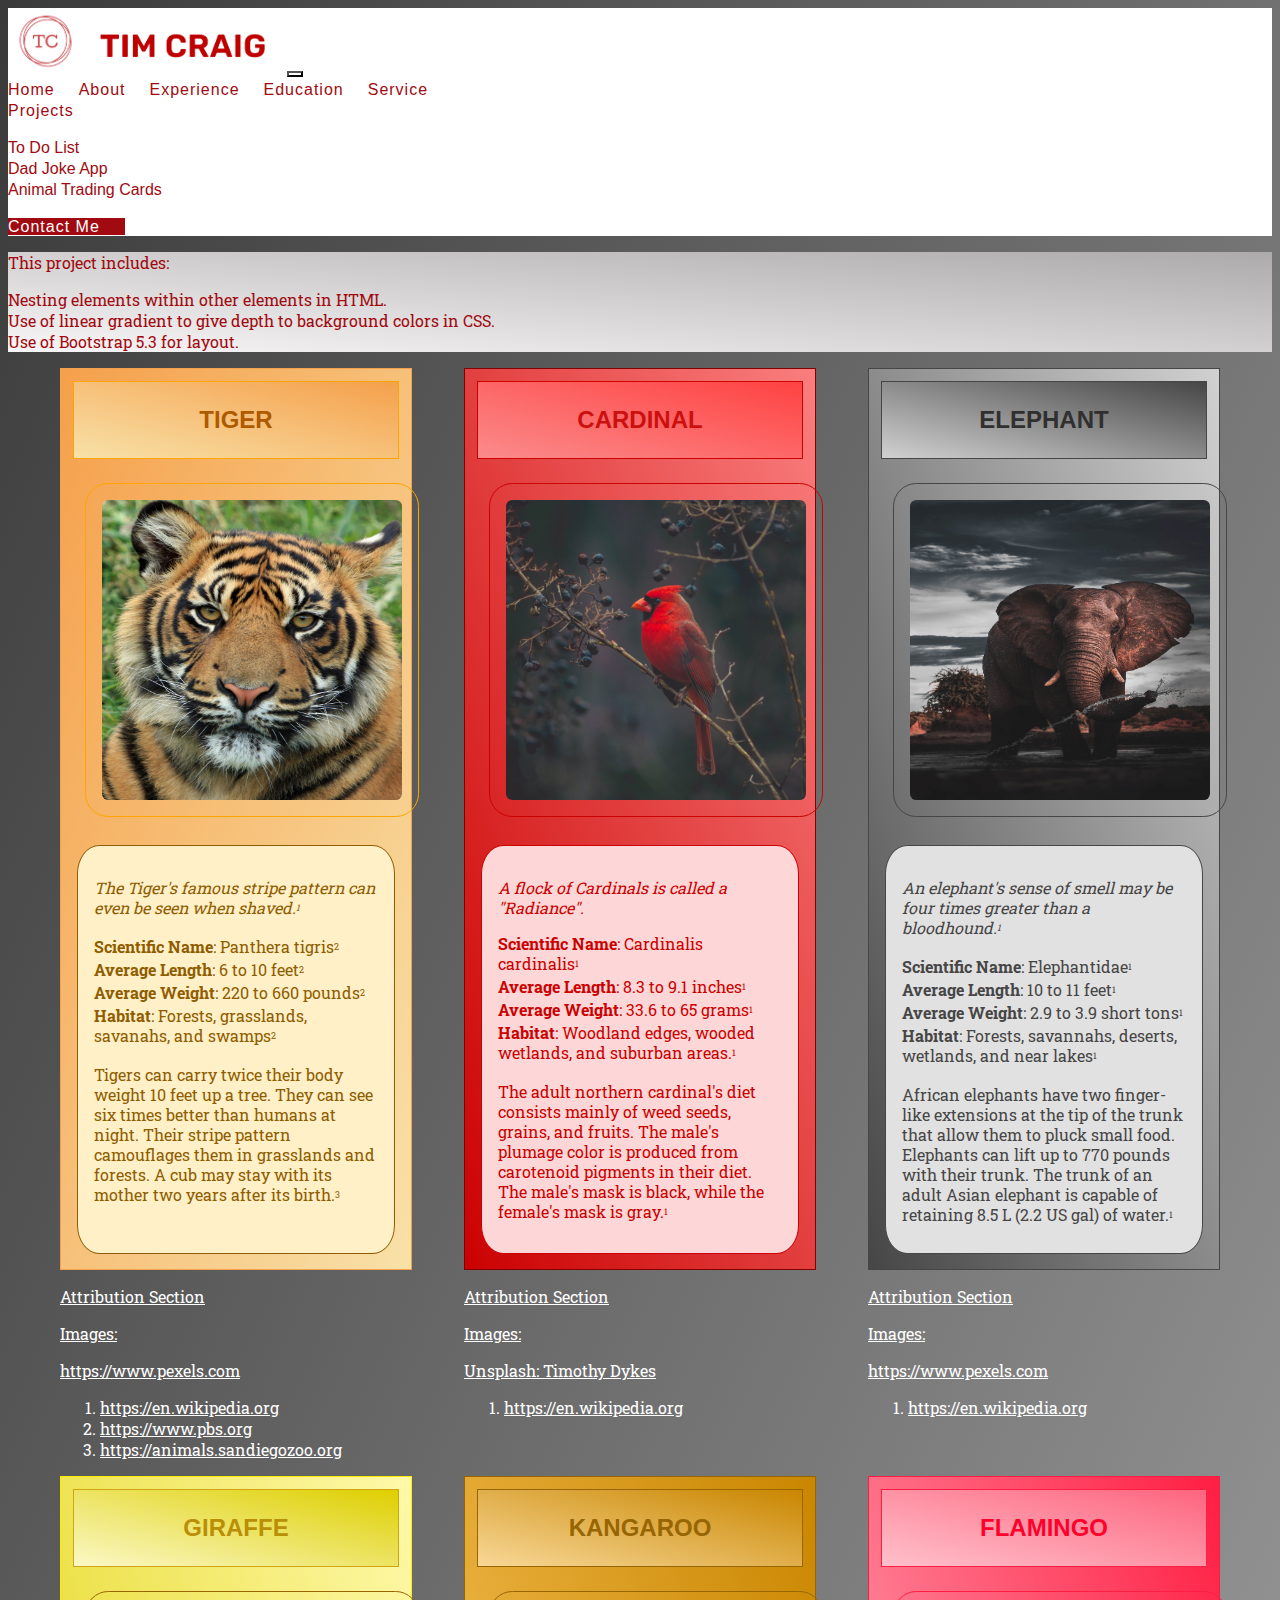
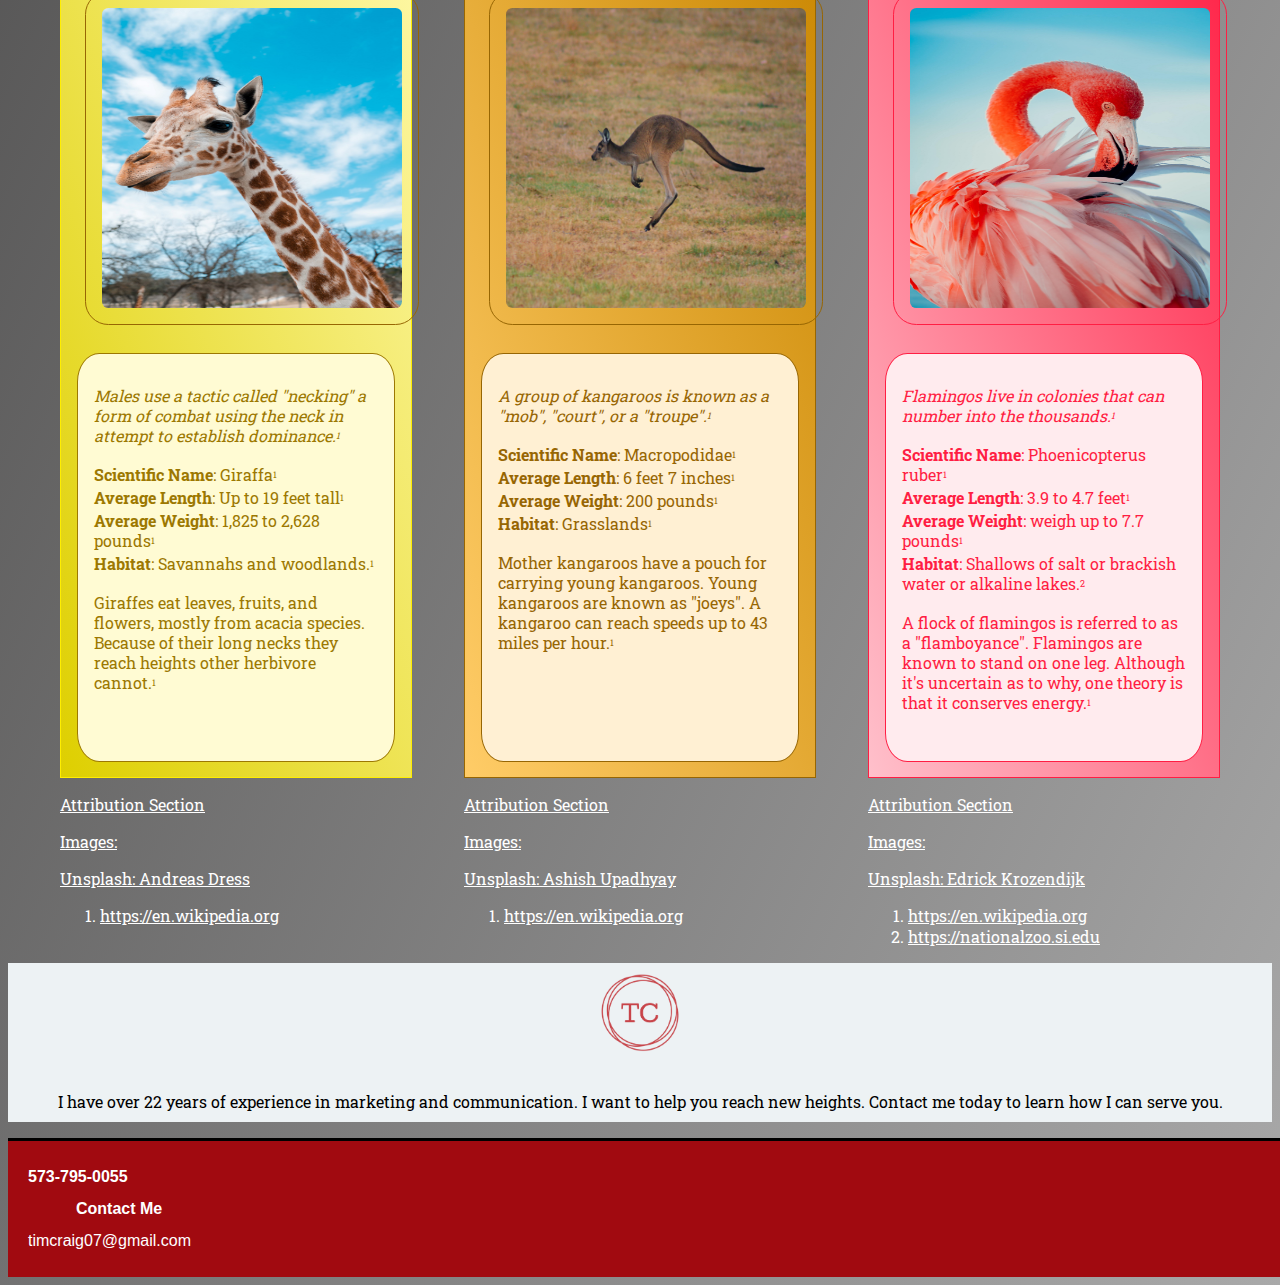
==== animalCards/index.html @ 24f0dae6 "Add files via upload" ====
<!DOCTYPE html>
<html>
<head>
	<meta charset="utf-8">
	<meta http-equiv="X-UA-Compatible" content="IE=edge">
	<meta name="viewport" content="width=device-width, initial-scale=1">
	<title>Animal Trading Cards</title>
    <link rel="stylesheet" href="styleSheet.css">
	<link href="https://cdn.jsdelivr.net/npm/bootstrap@5.3.0/dist/css/bootstrap.min.css" rel="stylesheet" integrity="sha384-9ndCyUaIbzAi2FUVXJi0CjmCapSmO7SnpJef0486qhLnuZ2cdeRhO02iuK6FUUVM" crossorigin="anonymous">
	<link rel="preconnect" href="https://fonts.googleapis.com">
    <link rel="preconnect" href="https://fonts.gstatic.com" crossorigin>
    <link href="https://fonts.googleapis.com/css2?family=Roboto+Slab&display=swap" rel="stylesheet">
	<link rel="icon" href="../photos/topLogo.png">
</head>
<body>
	<nav id="mainNavbar" class="navbar sticky-top navbar-expand-lg">
        <div class="container-fluid">
          <a class="navbar-brand" href="../index.html"><img id="logo" src="../photos/topLogo.png" alt="Logo"><img id="logoName" src="../photos/name.png" alt="Logo"></a>
          <button class="navbar-toggler" type="button" data-bs-toggle="collapse" data-bs-target="#navbarNavAltMarkup" aria-controls="navbarNavAltMarkup" aria-expanded="false" aria-label="Toggle navigation">
            <span class="navbar-toggler-icon"></span>
          </button>
          <div class="collapse navbar-collapse" id="navbarNavAltMarkup">
                <div class="navbar-nav ms-auto" id="navbar-nav">
                <a class="nav-link" href="../index.html">Home</a>
                <a class="nav-link" href="../about.html">About</a>
                <a class="nav-link" href="../index.html#experience">Experience</a>
                <a class="nav-link" href="../index.html#education">Education</a>
                <a class="nav-link" href="../index.html#service">Service</a>
                <li class="nav-item dropdown">
                    <a class="nav-link dropdown-toggle" href="#" role="button" data-bs-toggle="dropdown" aria-expanded="false">
                      Projects
                    </a>
                    <ul class="dropdown-menu dropdown-menu-start" id="dropdown-menu">
                      <li><a class="dropdown-item" id="dropdown-menu-item" href="../toDoList/index.html">To Do List</a></li>
                      <li><a class="dropdown-item" id="dropdown-menu-item" href="../dadJoke/index.html">Dad Joke App</a></li>
                      <li><a class="dropdown-item" id="dropdown-menu-item" href="../animalCards/index.html">Animal Trading Cards</a></li>
                    </ul>
                  </li>
                  <a class="nav-link" id="contact1" href="../contact.html"><span id="contact">Contact Me</span></a>
                </div>
          </div>
        </div>
    </nav>
<div class="description text-center">
	<p>This project includes:</p>
	<ul>
		<li>Nesting elements within other elements in HTML.</li>
		<li>Use of linear gradient to give depth to background colors in CSS.</li>
		<li>Use of Bootstrap 5.3 for layout.</li>
	</ul>
	</div>
</div>
<div class="flex-container">
	<div class="flex-child tiger">
		<div id="tiger">
			<div id="tiger-outer">
				<!-- animal name -->
				<h3 id="tiger-h3">TIGER</h3>
				<!-- animal's image -->
				<div class="imgContainer align-items-center">
					<img id="tiger-img" src="Tiger.jpg" alt="Picture of a tiger">
				</div>
				<div id="tiger-inner">
					<!-- animal's interesting fact -->
					<p class="caption">The Tiger's famous stripe pattern can even be seen when shaved.<sup>1</sup></p>
					<ul>
						<!-- animal's list items -->
						<li><span>Scientific Name</span>: Panthera tigris<sup>2</sup> </li>
						<li><span>Average Length</span>: 6 to 10 feet<sup>2</sup></li>
						<li><span>Average Weight</span>: 220 to 660 pounds<sup>2</sup></li>
						<li><span>Habitat</span>: Forests, grasslands, savanahs, and swamps<sup>2</sup></li>
					</ul>
					<!-- animal's description -->
					<p>Tigers can carry twice their body weight 10 feet up a tree.  They can see six times better than humans at night.  Their stripe pattern camouflages them in grasslands and forests. A cub may stay with its mother two years after its birth.<sup>3</sup></p>
				</div>
			</div>
			<div class="attribution">
				<p >Attribution Section</p>
				<p>Images:</p>
				<ul>
					<li>https://www.pexels.com</li>
				</ul>
				<ol>
					<li>https://en.wikipedia.org</li>
					<li>https://www.pbs.org</li>
					<li>https://animals.sandiegozoo.org</li>
				</ol>
			</div>
		</div>
	</div>
	<div class="flex-child cardinal">
		<div id="cardinal">
			<div id="cardinal-outer">
				<!-- animal's name -->
				<h3 id="cardinal-h3">CARDINAL</h3>
				<!-- animal's image -->
				<div class="imgContainer align-items-center">
					<img id="cardinal-img" src="cardinal.jpg" alt="Picture of a cardinal">
				</div>
				<div id="cardinal-inner">
					<!-- animal's interesting fact -->
					<p class="caption">A flock of Cardinals is called a "Radiance".</p>
					<ul>
						<!-- animal's list items -->
						<li><span>Scientific Name</span>: Cardinalis cardinalis<sup>1</sup> </li>
						<li><span>Average Length</span>: 8.3 to 9.1 inches<sup>1</sup></li>
						<li><span>Average Weight</span>: 33.6 to 65 grams<sup>1</sup></li>
						<li><span>Habitat</span>: Woodland edges, wooded wetlands, and suburban areas.<sup>1</sup></li>
					</ul>
					<!-- animal's description -->
					<p>The adult northern cardinal's diet consists mainly of weed seeds, grains, and fruits. The male's plumage color is produced from carotenoid pigments in their diet. The male's mask is black, while the female's mask is gray.<sup>1</sup></p>
				</div>
			</div>
			<div class="attribution">
				<p>Attribution Section</p>
				<p>Images:</p>
				<ul>
					<li>Unsplash: Timothy Dykes</li>
				</ul>
				<ol>
					<li>https://en.wikipedia.org</li>
				</ol>
			</div>
		</div>
	</div>
	<div class="flex-child elephant">
		<div id="elephant">
			<div id="elephant-outer">
				<!-- animal name -->
				<h3 id="elephant-h3">ELEPHANT</h3>
				<!-- animal's image -->
				<div class="imgContainer align-items-center">
					<img id="elephant-img" src="Elephant.jpg" alt="Picture of a elephant">
				</div>
				<div id="elephant-inner">
					<!-- animal's interesting fact -->
					<p class="caption">An elephant's sense of smell may be four times greater than a bloodhound.<sup>1</sup></p>
					<ul>
						<!-- animal's list items -->
						<li><span>Scientific Name</span>: Elephantidae<sup>1</sup> </li>
						<li><span>Average Length</span>: 10 to 11 feet<sup>1</sup></li>
						<li><span>Average Weight</span>: 2.9 to 3.9 short tons<sup>1</sup></li>
						<li><span>Habitat</span>: Forests, savannahs, deserts, wetlands, and near lakes<sup>1</sup></li>
					</ul>
					<!-- animal's description -->
					<p>African elephants have two finger-like extensions at the tip of the trunk that allow them to pluck small food. Elephants can lift up to 770 pounds with their trunk. The trunk of an adult Asian elephant is capable of retaining 8.5 L (2.2 US gal) of water.<sup>1</sup></p>
				</div>
			</div>
			<div class="attribution">
				<p >Attribution Section</p>
				<p>Images:</p>
				<ul>
					<li> https://www.pexels.com</li>
				</ul>
				<ol>
					<li>https://en.wikipedia.org</li>
				</ol>
			</div>
		</div>
	</div>
</div>
<!-- row 2 -->
<div class="flex-container">
	<div class="flex-child giraffe">
		<div id="giraffe">
			<div id="giraffe-outer">
				<!-- animal name -->
				<h3 id="giraffe-h3">GIRAFFE</h3>
				<!-- animal's image -->
				<div class="imgContainer align-items-center">
				<img id="giraffe-img" src="giraffe.jpg" alt="Picture of a giraffe">
				</div>
				<div id="giraffe-inner">
					<!-- animal's interesting fact -->
					<p class="caption">Males use a tactic called "necking" a form of combat using the neck in attempt to establish dominance.<sup>1</sup></p>
					<ul>
						<!-- animal's list items -->
						<li><span>Scientific Name</span>: Giraffa<sup>1</sup> </li>
						<li><span>Average Length</span>: Up to 19 feet tall<sup>1</sup></li>
						<li><span>Average Weight</span>: 1,825 to 2,628 pounds<sup>1</sup></li>
						<li><span>Habitat</span>: Savannahs and woodlands.<sup>1</sup></li>
					</ul>
					<!-- animal's description -->
					<p>Giraffes eat leaves, fruits, and flowers, mostly from acacia species. Because of their long necks they reach heights other herbivore cannot.<sup>1</sup></p>
				</div>
			</div>
			<div class="attribution">
				<p >Attribution Section</p>
				<p>Images:</p>
				<ul>
					<li>Unsplash: Andreas Dress</li>
				</ul>
				<ol>
					<li>https://en.wikipedia.org</li>
				</ol>
			</div>
		</div>
	</div>
	<div class="flex-child kangaroo">
		<div id="kangaroo">
			<div id="kangaroo-outer">
				<!-- animal's name -->
				<h3 id="kangaroo-h3">KANGAROO</h3>
				<!-- animal's image -->
				<div class="imgContainer align-items-center">
				<img id="kangaroo-img" src="kangaroo.jpg" alt="Picture of a kangaroo">
				</div>
				<div id="kangaroo-inner">
					<!-- animal's interesting fact -->
					<p class="caption">A group of kangaroos is known as a "mob", "court", or a "troupe".<sup>1</sup></p>
					<ul>
						<!-- animal's list items -->
						<li><span>Scientific Name</span>: Macropodidae<sup>1</sup> </li>
						<li><span>Average Length</span>: 6 feet 7 inches<sup>1</sup></li>
						<li><span>Average Weight</span>: 200 pounds<sup>1</sup></li>
						<li><span>Habitat</span>: Grasslands<sup>1</sup></li>
					</ul>
					<!-- animal's description -->
					<p>Mother kangaroos have a pouch for carrying young kangaroos. Young kangaroos are known as "joeys".  A kangaroo can reach speeds up to 43 miles per hour.<sup>1</sup></p>
				</div>
			</div>
			<div class="attribution">
				<p>Attribution Section</p>
				<p>Images:</p>
				<ul>
					<li>Unsplash: Ashish Upadhyay</li>
				</ul>
				<ol>
					<li>https://en.wikipedia.org</li>
				</ol>
			</div>
		</div>
	</div>
	<div class="flex-child flamingo">
		<div id="flamingo">
			<div id="flamingo-outer">
				<!-- animal name -->
				<h3 id="flamingo-h3">FLAMINGO</h3>
				<!-- animal's image -->
				<div class="imgContainer align-items-center">
				<img id="flamingo-img" src="flamingo.jpg" alt="Picture of a flamingo">
				</div>
				<div id="flamingo-inner">
					<!-- animal's interesting fact -->
					<p class="caption">Flamingos live in colonies that can number into the thousands.<sup>1</sup></p>
					<ul>
						<!-- animal's list items go here -->
						<li><span>Scientific Name</span>: Phoenicopterus ruber<sup>1</sup> </li>
						<li><span>Average Length</span>: 3.9 to 4.7 feet<sup>1</sup></li>
						<li><span>Average Weight</span>: weigh up to 7.7 pounds<sup>1</sup></li>
						<li><span>Habitat</span>: Shallows of salt or brackish water or alkaline lakes.<sup>2</sup></li>
					</ul>
					<!-- animal's description -->
					<p>A flock of flamingos is referred to as a "flamboyance".  Flamingos are known to stand on one leg. Although it's uncertain as to why, one theory is that it conserves energy.<sup>1</sup></p>
				</div>
			</div>
			<div class="attribution">
				<p >Attribution Section</p>
				<p>Images:</p>
				<ul>
					<li>Unsplash: Edrick Krozendijk</li>
				</ul>
				<ol>
					<li>https://en.wikipedia.org</li>
					<li>https://nationalzoo.si.edu</li>
				</ol>
			</div>
		</div>
	</div>
</div>
<script src="https://cdn.jsdelivr.net/npm/bootstrap@5.3.0/dist/js/bootstrap.bundle.min.js" integrity="sha384-geWF76RCwLtnZ8qwWowPQNguL3RmwHVBC9FhGdlKrxdiJJigb/j/68SIy3Te4Bkz" crossorigin="anonymous"></script>
<div class="pre-footer" id="pre-footer">
	<div class="row justify-content-center">
		<div class="col-md-3"></div>
		<div class="col-md-6">
		<a class="justify-content-center"><img src="../photos/topLogo.png" alt="Tim's logo"></a>
		<p>I have over 22 years of experience in marketing and communication. I want to help you reach new heights. Contact me today to learn how I can serve you.</p>
		</div>
		<div class="col-md-3"></div>
	</div>
</div>
<footer>
	<div class="container-fluid">
		<div class="row">
			<div class="col-md-4 order-2 order-md-1 text-center">
				<span class="footer-text" id="phone">573-795-0055</span>
			</div>
			<div class="col-md-4 order-1 order-md-2 text-center">
				<span><a class="footer-text" id="footer-contact" href="contact.html">Contact Me</a></span>
			</div>
			<div class="col-md-4 order-3 order-md-3 text-center">
				<a id="email" href="mailto:timcraig07@gmail.com? subject=subject text">timcraig07@gmail.com</a>
			</div>
		</div>
	</div>
</footer>
</body>
</html>
---- animalCards/styleSheet.css ----
body {
    font-family: 'Roboto Slab', serif;
    background: linear-gradient(
        to bottom right,
        #3b3a3a, #a9a9a9
    );
    position: relative;
    overflow-x: hidden;
}

nav{
    width: 100%;
    padding: 0;
    margin: 0;
}

.container-fluid {
    margin: 0;
}

#logo{
    width: 75px;
}

#logoName {
    width: 200px;
}

#navbar-nav{
    margin: 0;
}

#mainNavbar{
    background-color: #ffffff;
    position: sticky;
    top: 0;
    z-index: 100;
    padding: 0;
}

#mainNavbar .nav-link{
    font-family:Arial, Helvetica, sans-serif;
    background-color: #ffffff;
    font-weight: 500;
    color:#a10a10;
    letter-spacing: 1px;
    /* border-left: solid 3px #00008b; */
    margin-right: 20px;
}

#mainNavbar .nav-link:last-child{
    font-family:Arial, Helvetica, sans-serif;
    background-color: #a10a10;
    color:#ffffff;
    letter-spacing: 1px;
    /* border-left: solid 3px #00008b; */
    padding-right: 25px;
    margin-right: 20px;
}

#mainNavbar .nav-link:last-child:hover{
 
    color: #a10a10;
    background-color:#ffffff;
}

#mainNavbar .nav-link:hover{
    background-color: #a10a10;
    color:#ffffff;
    text-decoration: underline;
}
#mainNavbar .navbar-toggler{
    background-color:#dcddf6;
}
#mainNavbar .navbar-toggler:hover{
    background-color:#fdfbda;
}

#dropdown-menu .dropdown-item {
    font-family:Arial, Helvetica, sans-serif;
    color:#a10a10;
    margin-top: 10px;
    margin-bottom: 10px;
}

#dropdown-menu .dropdown-item:hover {
    background-color:#a10a10;
    color: #ffffff;
    text-decoration: underline;
}

.navbar-toggler-icon {
    background-color: #ffffff;
}

#contact {
    font-weight: 100;
}

/* .row{
    justify-content: space-around;
} */

.flex-container{
    display: flex;
    flex-direction: row;
    justify-content: space-evenly;
    flex-wrap: wrap;
}

.description {
    color:#a10a10;
    background: linear-gradient(
        to top right,
        #f8f6f6, #acaaaa
    );
}

.imgContainer {
    margin: 1em;
}

#tiger-img {
    padding:1em;
    width: 300px;
    height: 300px;
    border: solid orange 1px;
    margin: 0.5em;
    border-radius: 7%;
}

#cardinal-img {
    padding:1em;
    width: 300px;
    height: 300px;
    border: solid #cb0101 1px;
    margin: 0.5em;
    border-radius: 7%;
}

#elephant-img {
    padding:1em;
    width: 300px;
    height: 300px;
    border: solid #464646 1px;
    margin: 0.5em;
    border-radius: 7%;
}

#giraffe-img {
    padding:1em;
    width: 300px;
    height: 300px;
    border: solid #976603 1px;
    margin: 0.5em;
    border-radius: 7%;
}

#kangaroo-img {
    padding:1em;
    width: 300px;
    height: 300px;
    border: solid #976603 1px;
    margin: 0.5em;
    border-radius: 7%;
}

#flamingo-img {
    padding:1em;
    width: 300px;
    height: 300px;
    border: solid #ff1e43 1px;
    margin: 0.5em;
    border-radius: 7%;
}

.caption {
    font-style:italic;
}

span {
    font-weight: bold;
}

ul {
    list-style: none;
    padding: 0;
}

/* div {
    margin: 1em;
} */

sup {
    font-size: xx-small;
    vertical-align: baseline;
    position: relative;
    top: -0.4em;
}

#tiger-outer {
    height: 900px;
    width: 350px;
    border: solid #f5a04b 1px;
    background: linear-gradient(
        to bottom right,
        #f5a04b, #f8e1a8
    );
    margin-right: 0;
}

#cardinal-outer {
    height: 900px;
    width: 350px;
    border: solid #810000 1px;
    background: linear-gradient(
        to bottom left,
        #fa7e7e, #cb0101
    );
}

#elephant-outer {
    height: 900px;
    width: 350px;
    border: solid #464646 1px;
    background: linear-gradient(
        to top right,
        #464646, #d2d1d1
    );
}

#giraffe-outer {
    height: 900px;
    width: 350px;
    border: solid #ffee00 1px;
    background: linear-gradient(
        to top right,
        #decf00, #fff9ab
    );
}

#kangaroo-outer {
    height: 900px;
    width: 350px;
    border: solid #976603 1px;
    background: linear-gradient(
        to top right,
        #ffcc67,#c98600
    );
}

#flamingo-outer {
    height: 900px;
    width: 350px;
    border: solid #ff1e43 1px;
    background-color: #ffc0cb;
    background: linear-gradient(
        to top right,
        #ffc0cb,#ff1e43
    );
}

#tiger-inner {
    color: #8f5d00;
    height: 375px;
    border: solid #8f5d00 1px;
    padding:1em;
    margin: 1em;
    border-radius: 7%;
    background-color: rgb(255, 240, 200);
    line-height: 20px;
}

#cardinal-inner {
    color: #cb0101;
    height: 375px;
    border: solid #cb0101 1px;
    padding:1em;
    margin: 1em;
    border-radius: 7%;
    backdrop-filter: blur(10px);
    background-color: #fdd7d7;
    line-height: 20px;
}

#elephant-inner {
    color: #464646;
    height: 375px;
    border: solid #464646 1px;
    padding:1em;
    margin: 1em;
    border-radius: 7%;
    background-color: #e2e1e1;
    line-height: 20px;
}

#giraffe-inner {
    color: #9c7801;
    height: 375px;
    border: solid #9c7801 1px;
    padding:1em;
    margin: 1em;
    border-radius: 7%;
    background-color: #fffbd3;
    line-height: 20px;
}

#kangaroo-inner {
    color: #976603;
    height: 375px;
    border: solid #976603 1px;
    padding:1em;
    margin: 1em;
    border-radius: 7%;
    background-color: #fff0d3;
    line-height: 20px;
}

#flamingo-inner {
    color: #ff1e43;
    height: 375px;
    border: solid #ff1e43 1px;
    padding:1em;
    margin: 1em;
    border-radius: 7%;
    background-color: #ffebee;
    line-height: 20px;
}

#tiger-h3 {
    padding: 1em;
    border: solid #ffa500 1px;
    margin: 0.5em;
    font: bold 24px arial;
    text-align: center;
    background: linear-gradient(
        to top right,
        #f8e1a8, #f5a04b
    );
    color: #ad5a00;
}

#cardinal-h3 {
    padding: 1em;
    border: solid #cb0101 1px;
    margin: 0.5em;
    font: bold 24px arial;
    text-align: center;
    background-color: #fea1a1;
    color:#cb1010;
    background: linear-gradient(
        to top right,
        #fb8b8b, #ff4242
    );
}

#elephant-h3 {
    padding: 1em;
    border: solid #464646 1px;
    margin: 0.5em;
    font: bold 24px arial;
    text-align: center;
    color:#303030;
    background: linear-gradient(
        to top right,
        #d2d1d1, #464646
    );
}

#giraffe-h3 {
    padding: 1em;
    border: solid #d1a511 1px;
    margin: 0.5em;
    font: bold 24px arial;
    text-align: center;
    color:#b88f07;
    background: linear-gradient(
        to bottom left,
        #decf00, #fbf8c6
    );
}

#kangaroo-h3 {
    padding: 1em;
    border: solid #976603 1px;
    margin: 0.5em;
    font: bold 24px arial;
    text-align: center;
    color:#976603;
    background: linear-gradient(
        to bottom left,
        #c98600, #f8d796
    );
}

#flamingo-h3 {
    padding: 1em;
    border: solid #ff1e43 1px;
    margin: 0.5em;
    font: bold 24px arial;
    text-align: center;
    background: linear-gradient(
        to top right,
        #ffc0cb,#fd657e
    );
    color:#ff002b;
}

.attribution {
    color:white;
    text-decoration: underline;
}

#pre-footer {
    background-color: #edf2f4;
    text-align: center;
}

.pre-footer p {
    font-family: 'Roboto Slab', serif;
    color:#000000;
    line-height: 2.5em;
}

#pre-footer img {
    width: 7em;
}

footer {
    font-family:Arial, Helvetica, sans-serif;
    color: #ffffff;
    padding: 20px;
    /* position: fixed; */
    left: 0;
    bottom: 0;
    width: 100%;
    border-top: solid 3px #000000;
    background-color: #a10a10;
    line-height: 2em;
}
.footer-text {
    font-family:Arial, Helvetica, sans-serif;
    padding: 0;
    font-size: medium;
    color:#ffffff;
}

#footer-contact {
    margin-right: 3em;
    margin-left: 3em;
}

#footer-logo{
    width: 3em;
}

.footer-link {
    line-height: 2;
    padding-left: 50%;
    text-decoration: none;
}

#email{
    color:#ffffff;
}

a[href^="tel"]{
    color:inherit;
    text-decoration:none;
}

a:link {
    text-decoration: none;
}

.service-logo {
    display: flex;
    justify-content: center;
}

a:hover {
    text-decoration: underline;
}

#mainNavbar .navbar-toggler{
    background-color: #ffffff;
}

#mainNavbar .navbar-toggler:hover{
    background-color: #f0f0f0;
}

@media(max-width: 1102px) {
    #mainNavbar .nav-link{
        margin: 0px;
}
}
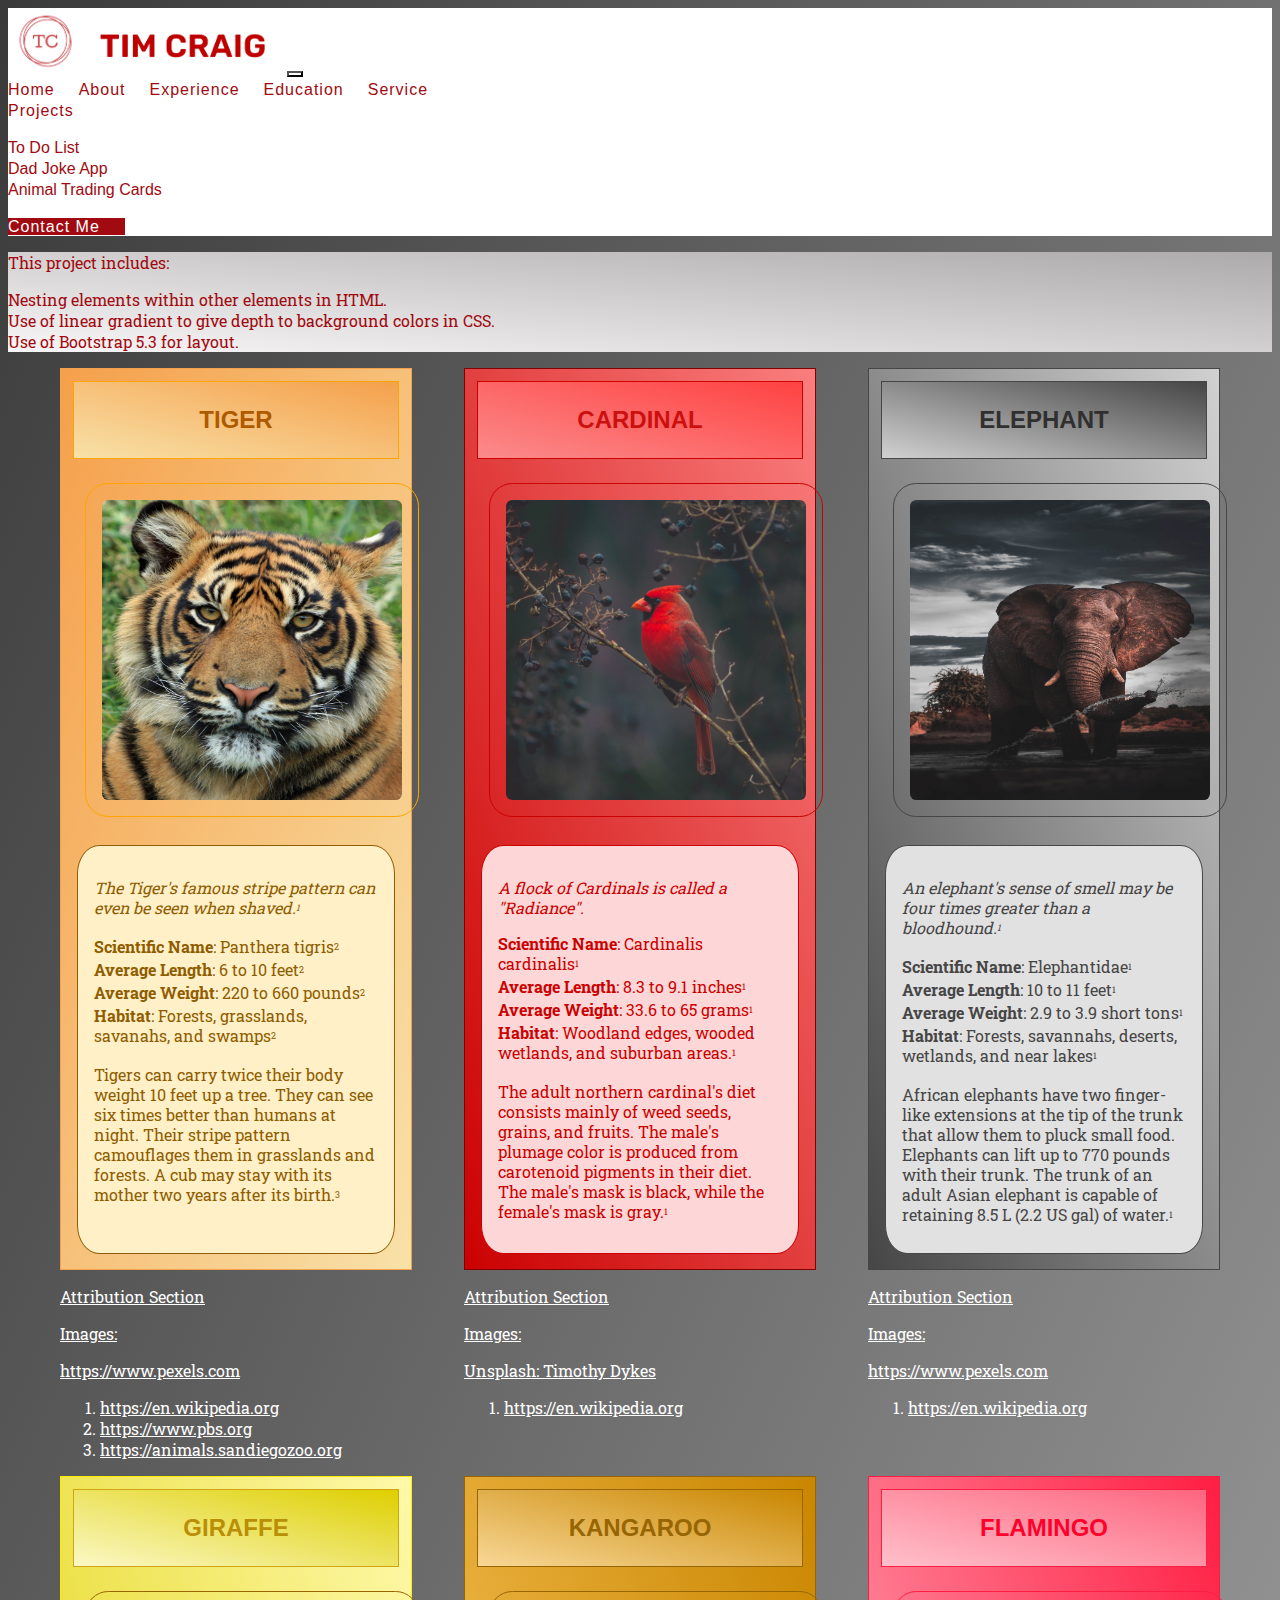
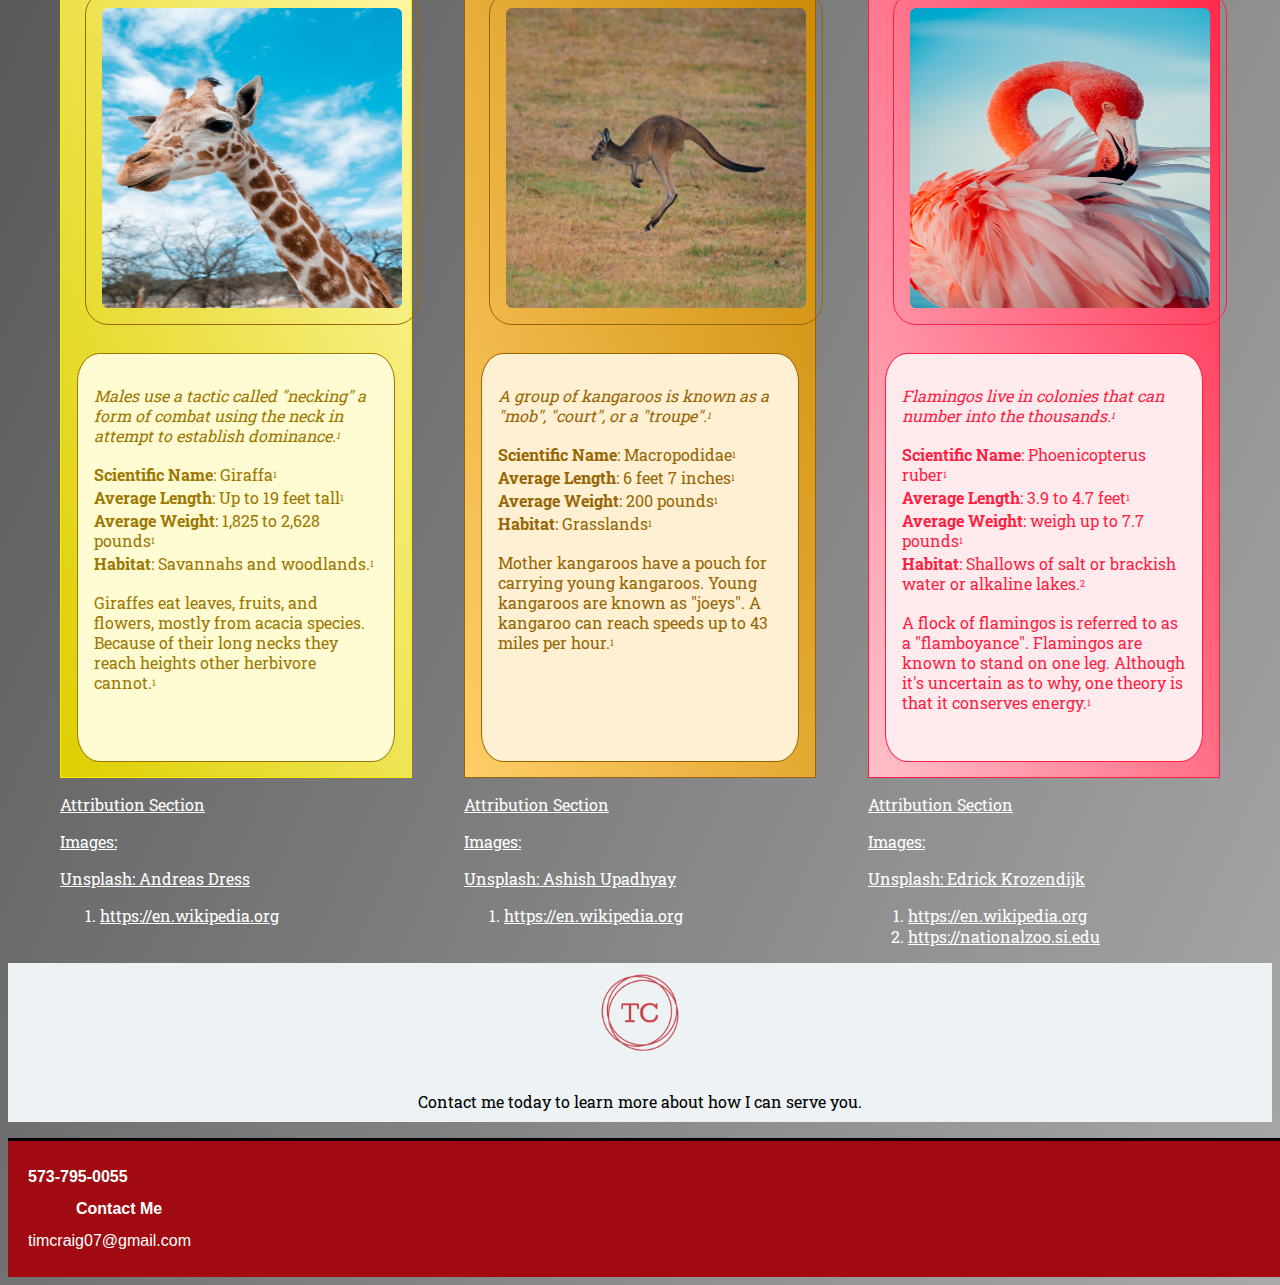
==== commit af4cd47d: "Add files via upload" ====
--- a/animalCards/index.html
+++ b/animalCards/index.html
@@ -274,7 +274,7 @@
 		<div class="col-md-3"></div>
 		<div class="col-md-6">
 		<a class="justify-content-center"><img src="../photos/topLogo.png" alt="Tim's logo"></a>
-		<p>I have over 22 years of experience in marketing and communication. I want to help you reach new heights. Contact me today to learn how I can serve you.</p>
+		<p>Contact me today to learn more about how I can serve you.</p>
 		</div>
 		<div class="col-md-3"></div>
 	</div>
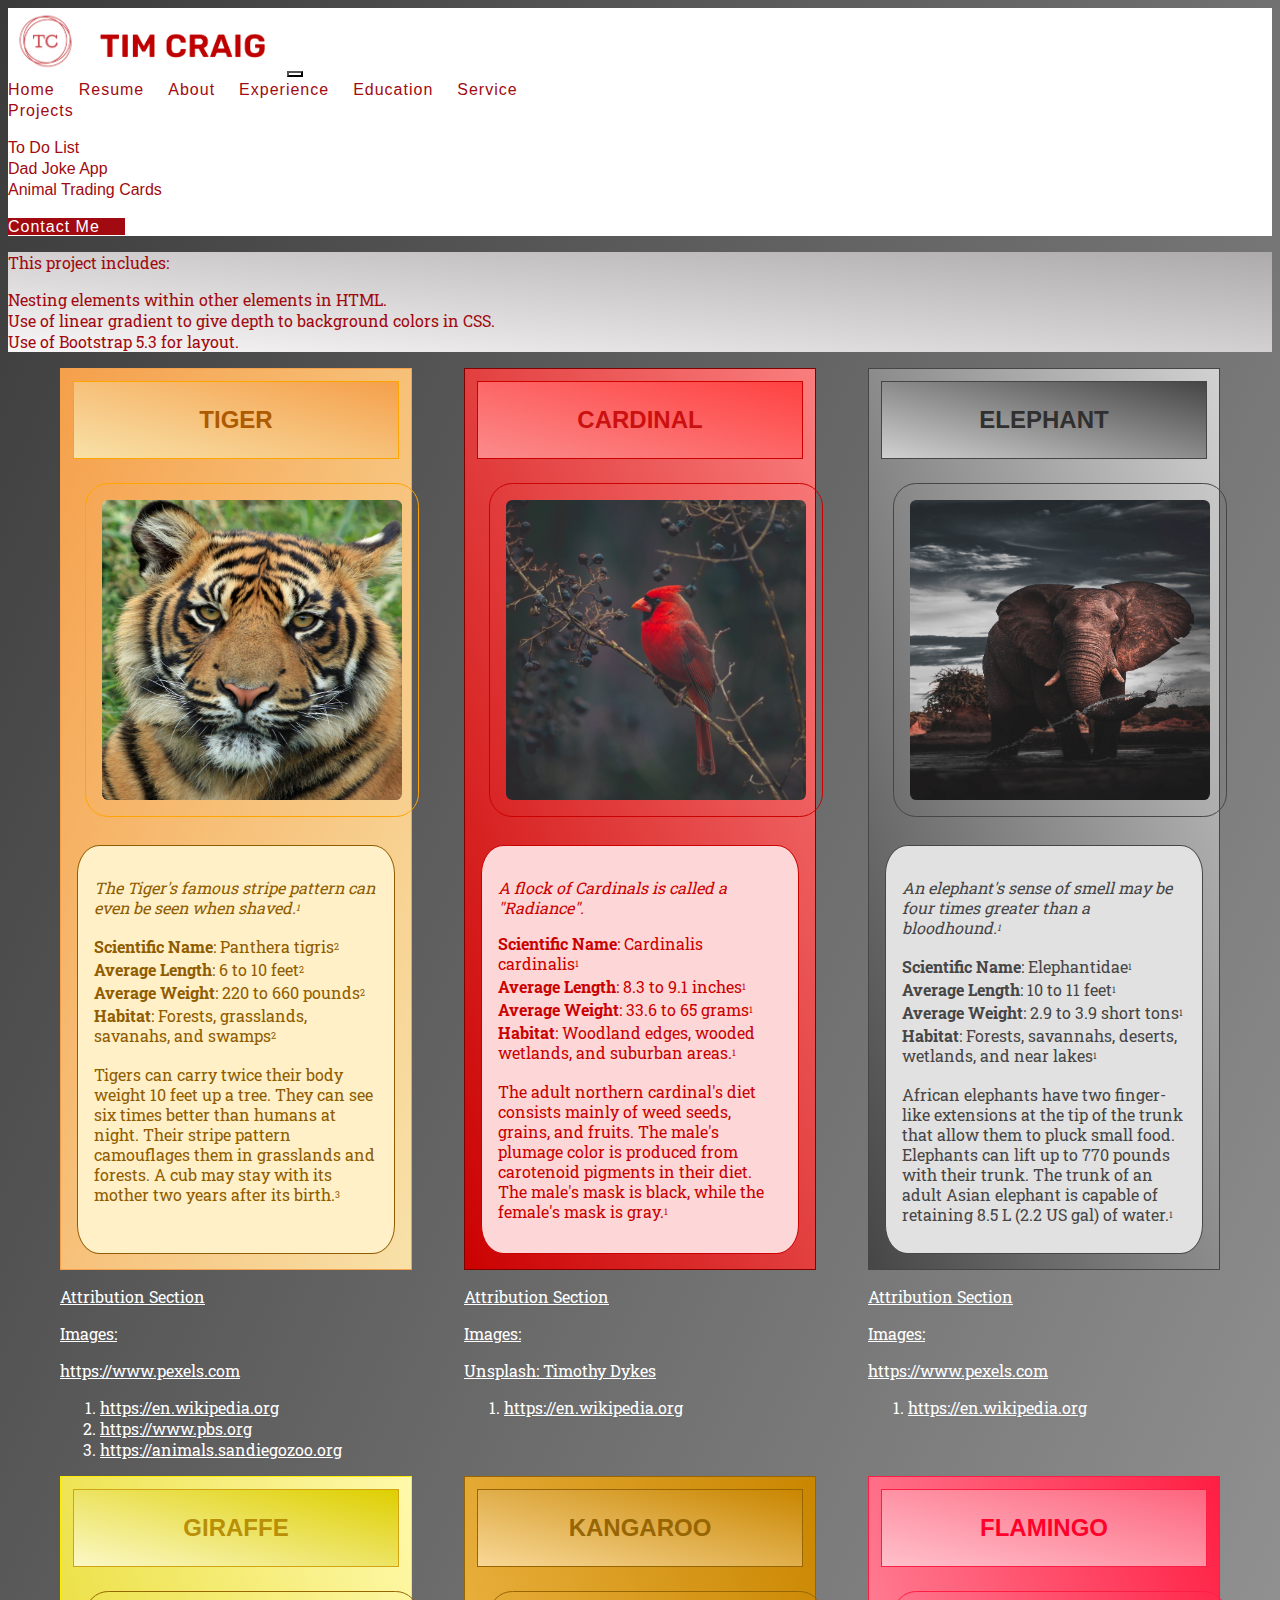
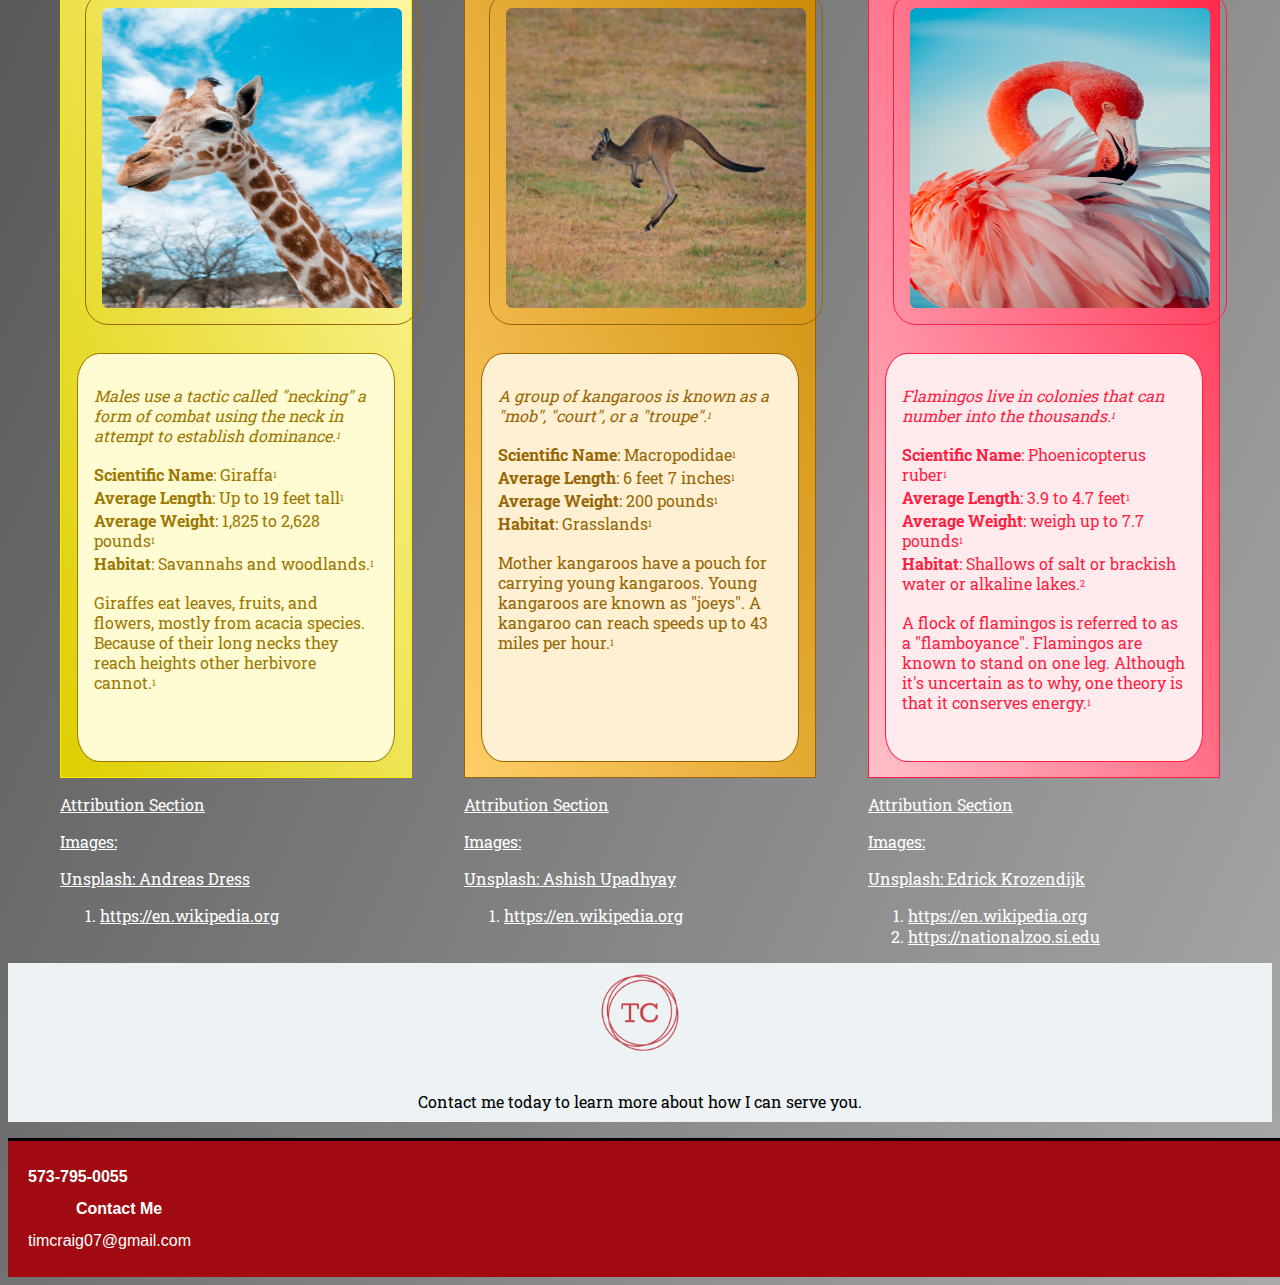
==== commit 61dc0194: "Add files via upload" ====
--- a/animalCards/index.html
+++ b/animalCards/index.html
@@ -4,7 +4,7 @@
 	<meta charset="utf-8">
 	<meta http-equiv="X-UA-Compatible" content="IE=edge">
 	<meta name="viewport" content="width=device-width, initial-scale=1">
-	<title>Animal Trading Cards</title>
+	<title>Cards - Tim Craig</title>
     <link rel="stylesheet" href="styleSheet.css">
 	<link href="https://cdn.jsdelivr.net/npm/bootstrap@5.3.0/dist/css/bootstrap.min.css" rel="stylesheet" integrity="sha384-9ndCyUaIbzAi2FUVXJi0CjmCapSmO7SnpJef0486qhLnuZ2cdeRhO02iuK6FUUVM" crossorigin="anonymous">
 	<link rel="preconnect" href="https://fonts.googleapis.com">
@@ -13,6 +13,7 @@
 	<link rel="icon" href="../photos/topLogo.png">
 </head>
 <body>
+	<!-- Navbar -->
 	<nav id="mainNavbar" class="navbar sticky-top navbar-expand-lg">
         <div class="container-fluid">
           <a class="navbar-brand" href="../index.html"><img id="logo" src="../photos/topLogo.png" alt="Logo"><img id="logoName" src="../photos/name.png" alt="Logo"></a>
@@ -22,11 +23,12 @@
           <div class="collapse navbar-collapse" id="navbarNavAltMarkup">
                 <div class="navbar-nav ms-auto" id="navbar-nav">
                 <a class="nav-link" href="../index.html">Home</a>
+				<a class="nav-link" href="../resume.html">Resume</a>
                 <a class="nav-link" href="../about.html">About</a>
-                <a class="nav-link" href="../index.html#experience">Experience</a>
-                <a class="nav-link" href="../index.html#education">Education</a>
-                <a class="nav-link" href="../index.html#service">Service</a>
-                <li class="nav-item dropdown">
+				<a class="nav-link d-none d-sm-block" href="../index.html#experience">Experience</a>
+				<a class="nav-link d-none d-sm-block" href="../index.html#education">Education</a>
+				<a class="nav-link d-none d-sm-block" href="../index.html#service">Service</a>
+			<li class="nav-item dropdown">
                     <a class="nav-link dropdown-toggle" href="#" role="button" data-bs-toggle="dropdown" aria-expanded="false">
                       Projects
                     </a>
@@ -41,6 +43,8 @@
           </div>
         </div>
     </nav>
+
+<!-- Project Description -->
 <div class="description text-center">
 	<p>This project includes:</p>
 	<ul>
@@ -50,6 +54,8 @@
 	</ul>
 	</div>
 </div>
+
+<!-- Trading Cards -->
 <div class="flex-container">
 	<div class="flex-child tiger">
 		<div id="tiger">
@@ -269,6 +275,7 @@
 	</div>
 </div>
 <script src="https://cdn.jsdelivr.net/npm/bootstrap@5.3.0/dist/js/bootstrap.bundle.min.js" integrity="sha384-geWF76RCwLtnZ8qwWowPQNguL3RmwHVBC9FhGdlKrxdiJJigb/j/68SIy3Te4Bkz" crossorigin="anonymous"></script>
+<!-- Prefooter -->
 <div class="pre-footer" id="pre-footer">
 	<div class="row justify-content-center">
 		<div class="col-md-3"></div>
@@ -279,6 +286,7 @@
 		<div class="col-md-3"></div>
 	</div>
 </div>
+<!-- Footer -->
 <footer>
 	<div class="container-fluid">
 		<div class="row">
@@ -286,7 +294,7 @@
 				<span class="footer-text" id="phone">573-795-0055</span>
 			</div>
 			<div class="col-md-4 order-1 order-md-2 text-center">
-				<span><a class="footer-text" id="footer-contact" href="contact.html">Contact Me</a></span>
+				<span><a class="footer-text" id="footer-contact" href="../contact.html">Contact Me</a></span>
 			</div>
 			<div class="col-md-4 order-3 order-md-3 text-center">
 				<a id="email" href="mailto:timcraig07@gmail.com? subject=subject text">timcraig07@gmail.com</a>
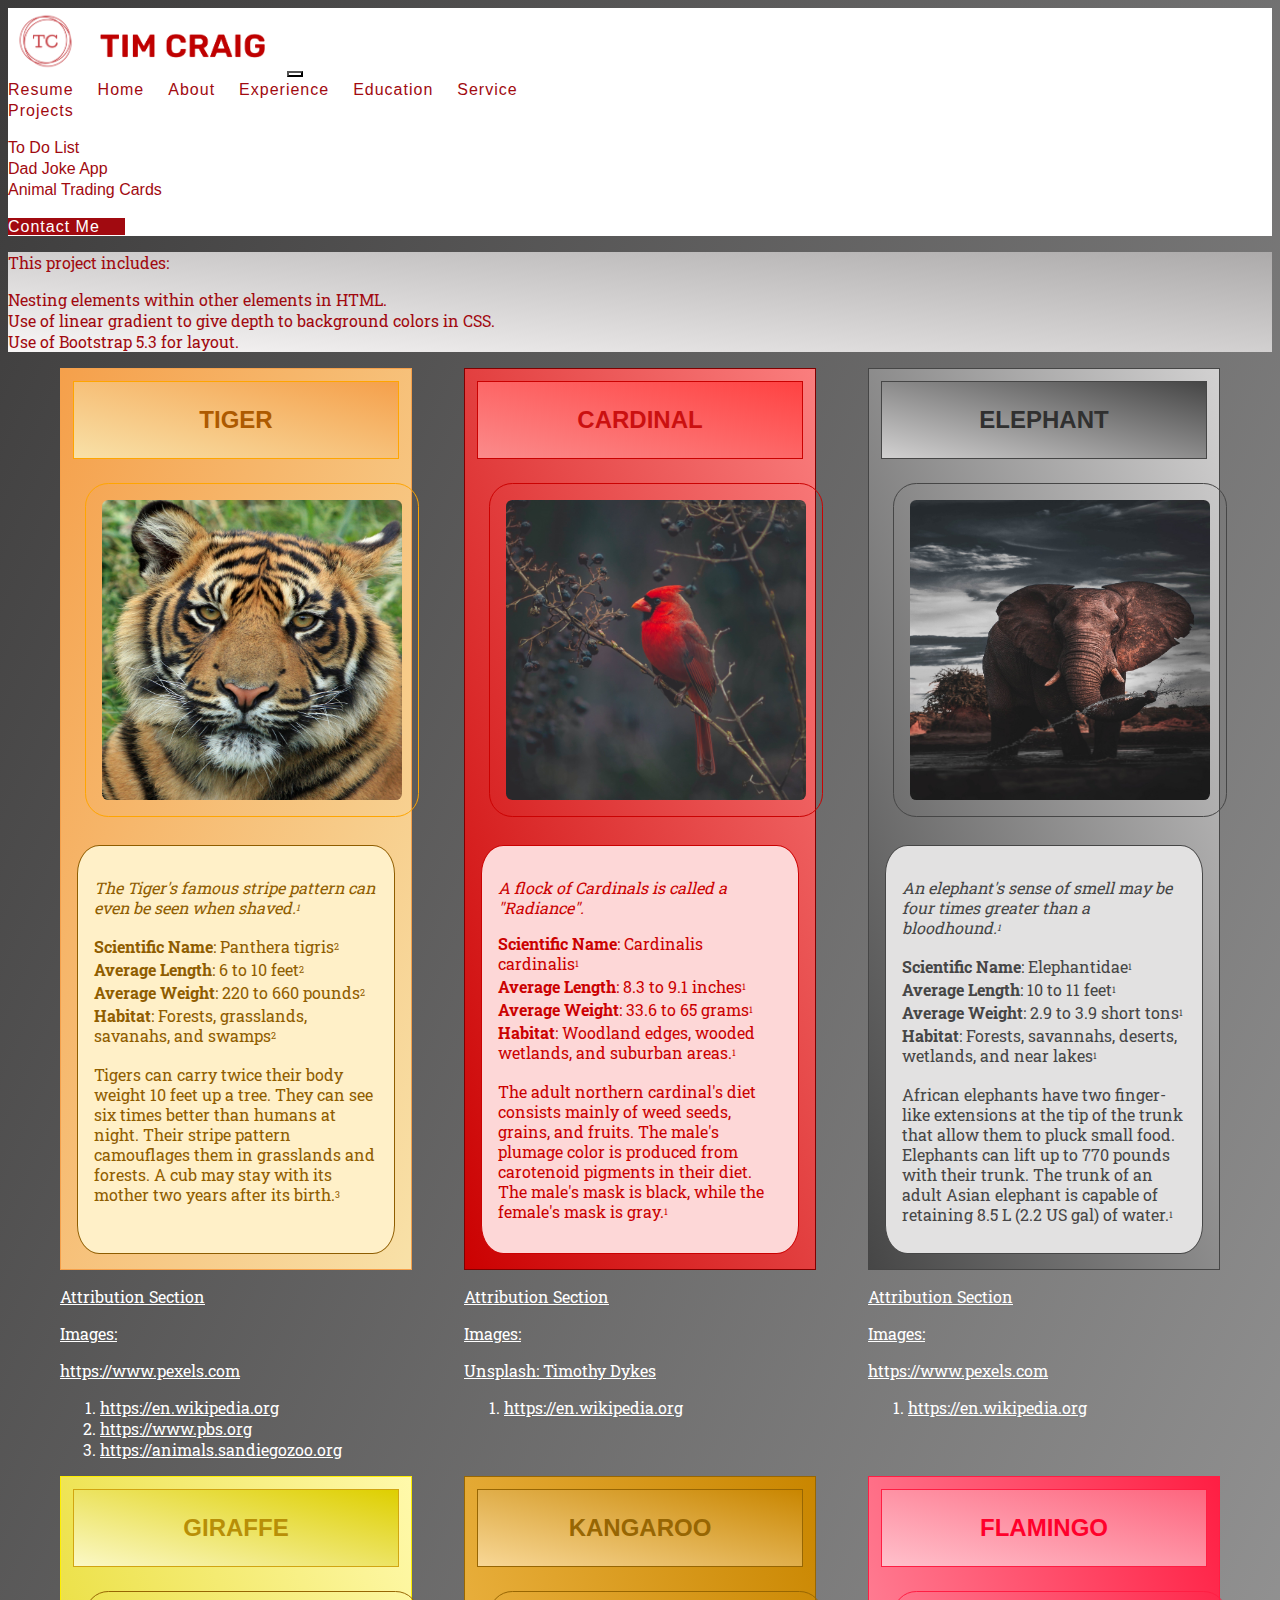
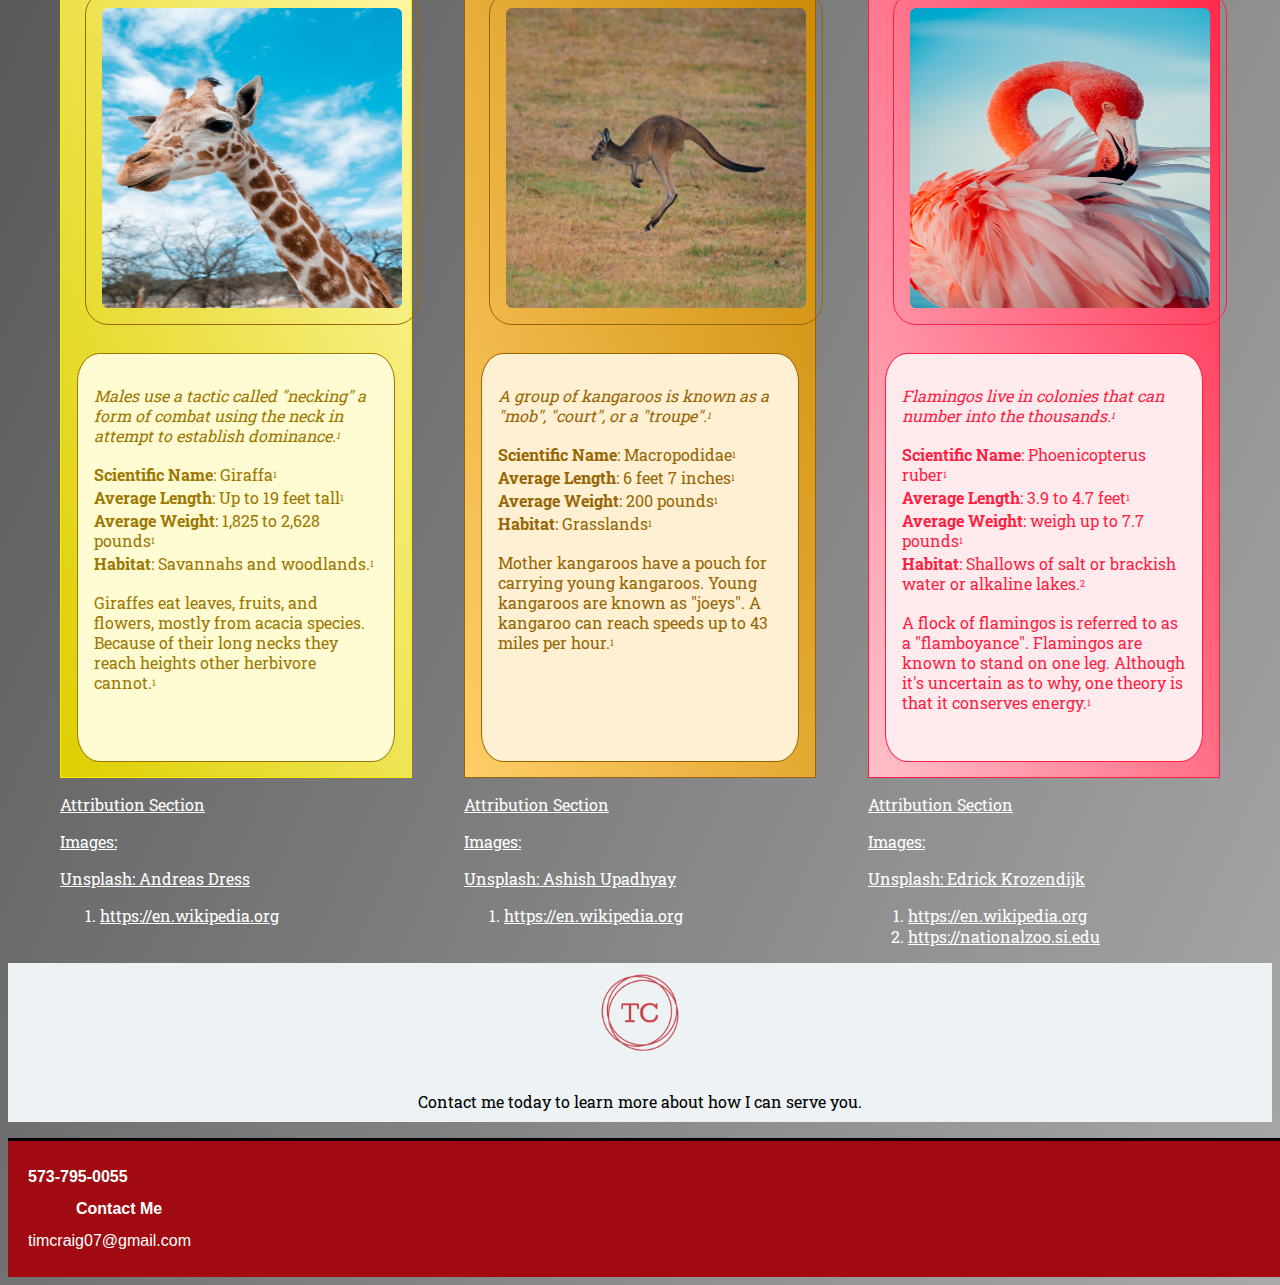
==== commit 864572c8: "Add files via upload" ====
--- a/animalCards/index.html
+++ b/animalCards/index.html
@@ -22,8 +22,8 @@
           </button>
           <div class="collapse navbar-collapse" id="navbarNavAltMarkup">
                 <div class="navbar-nav ms-auto" id="navbar-nav">
+				<a class="nav-link" href="photos/resume.pdf">Resume</a>
                 <a class="nav-link" href="../index.html">Home</a>
-				<a class="nav-link" href="../resume.html">Resume</a>
                 <a class="nav-link" href="../about.html">About</a>
 				<a class="nav-link d-none d-sm-block" href="../index.html#experience">Experience</a>
 				<a class="nav-link d-none d-sm-block" href="../index.html#education">Education</a>
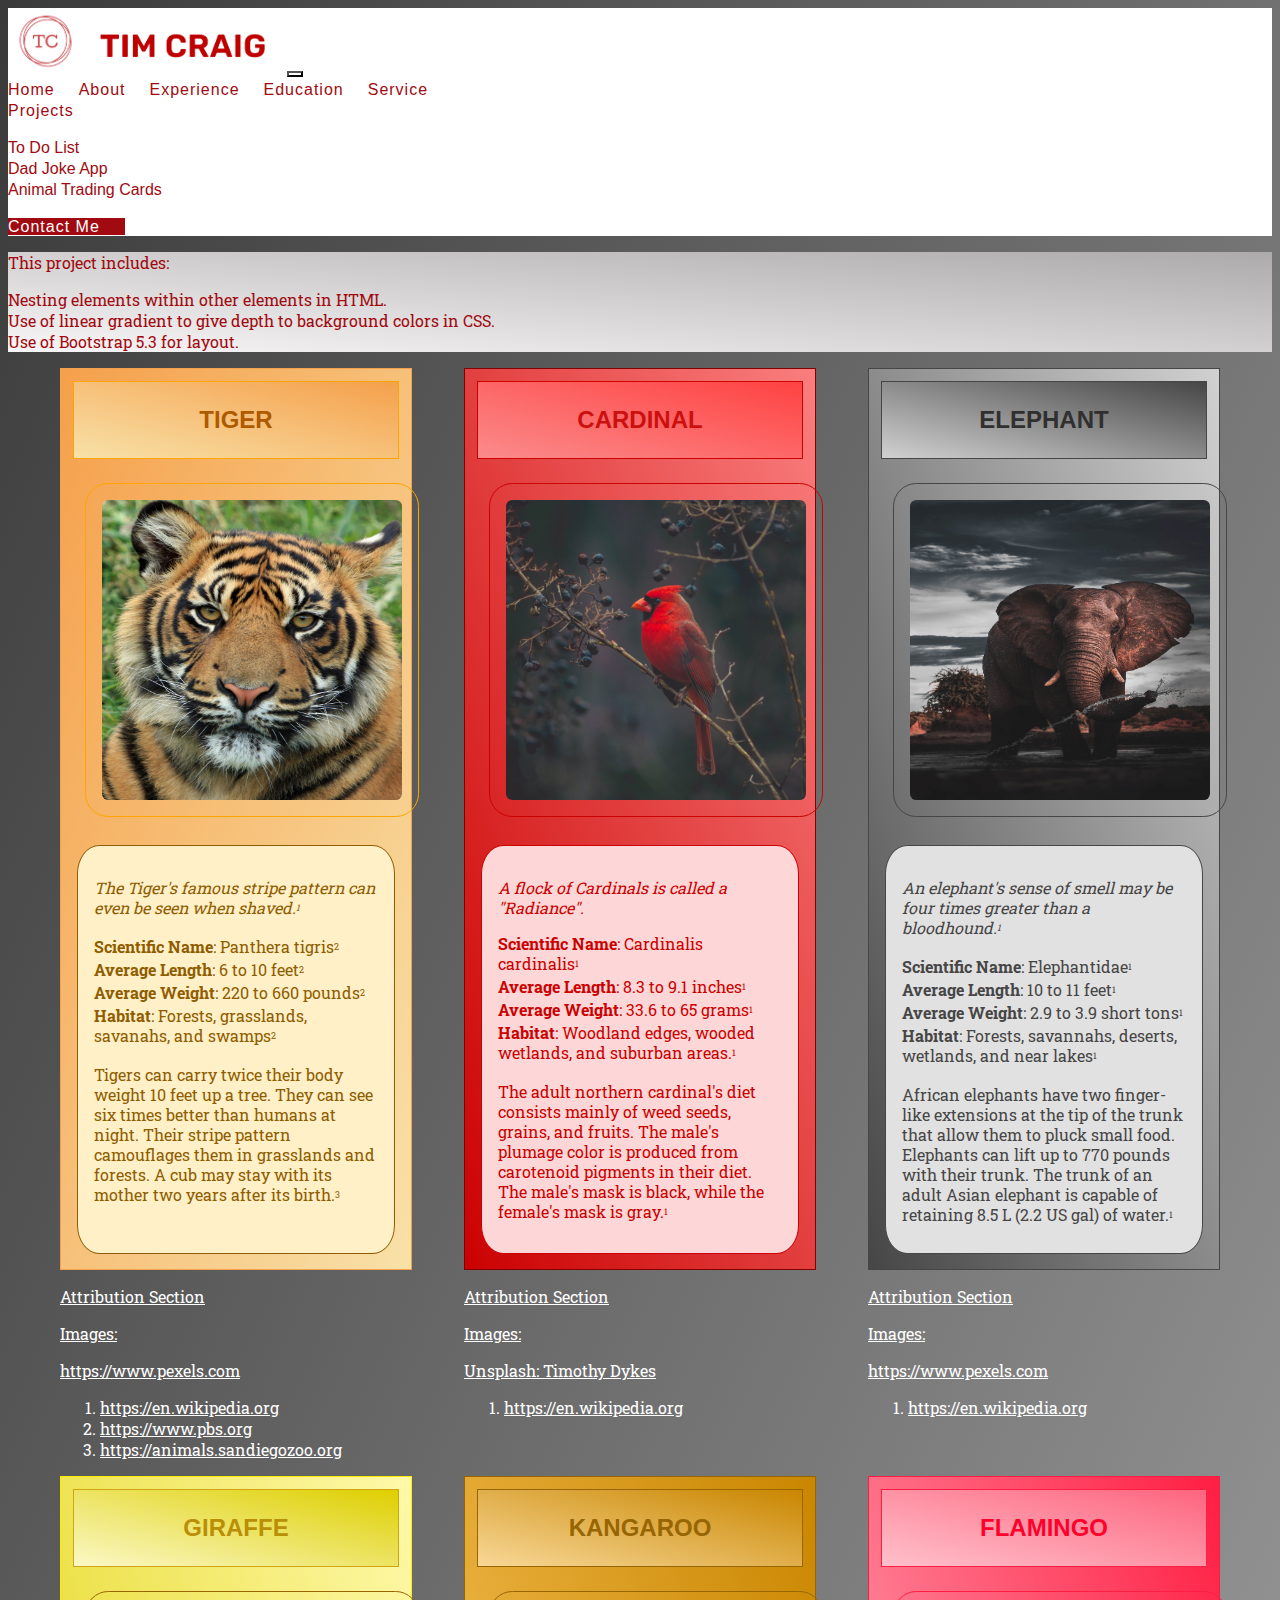
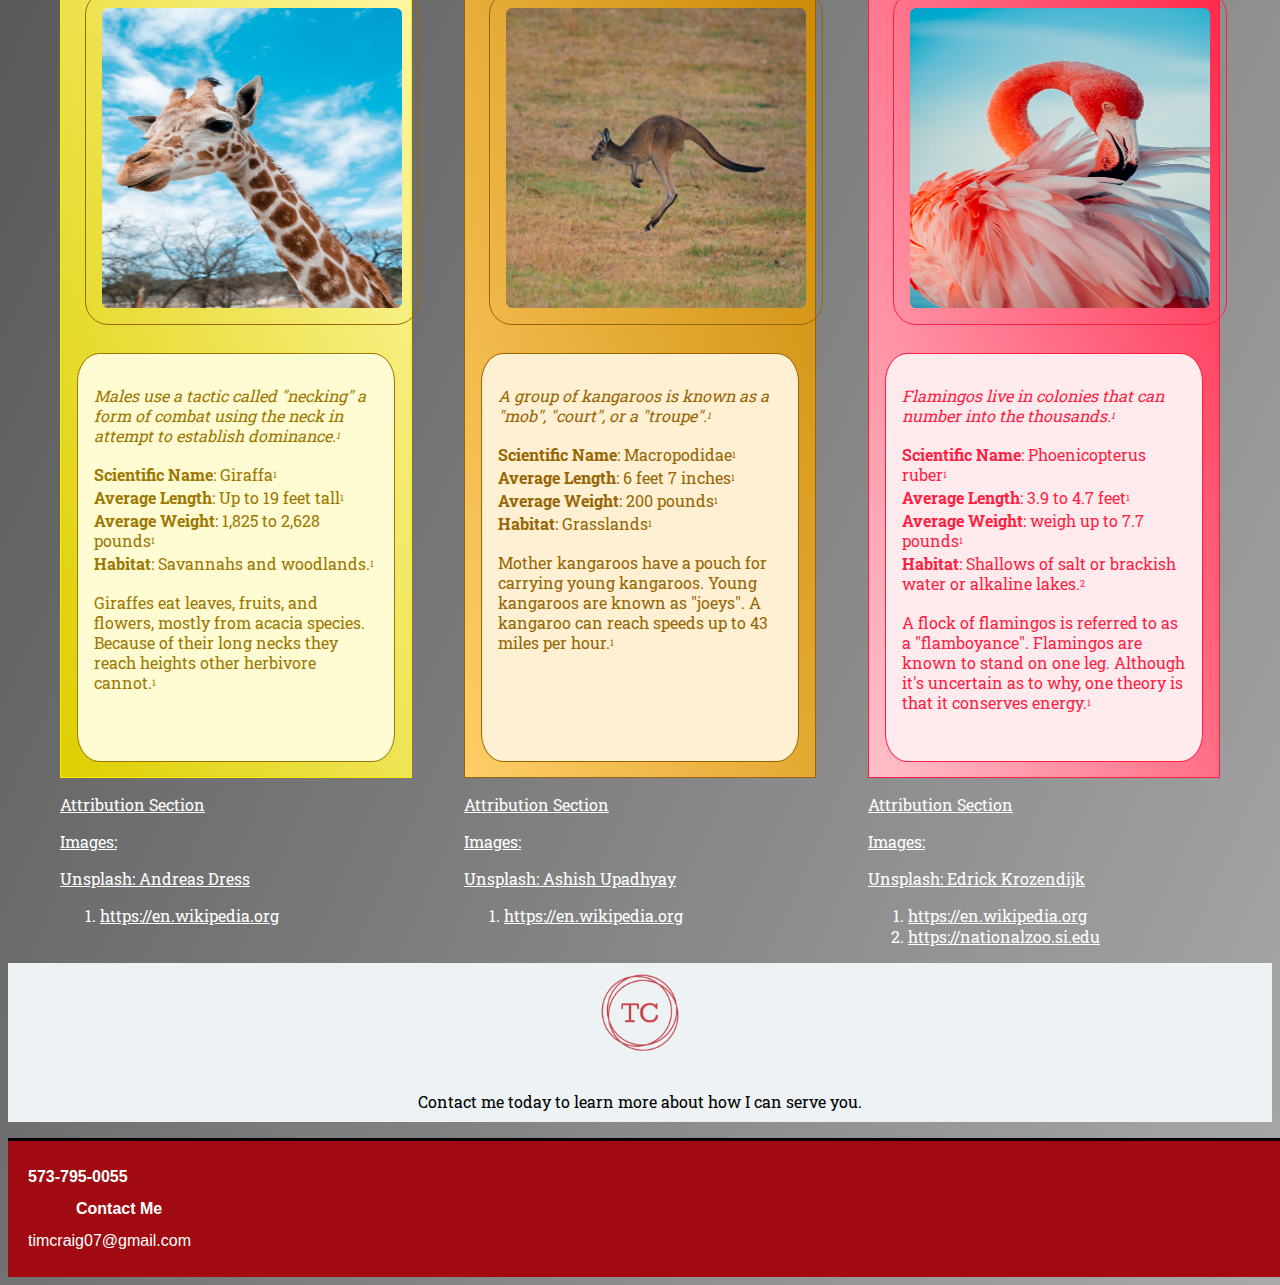
==== commit fcaff526: "Add files via upload" ====
--- a/animalCards/index.html
+++ b/animalCards/index.html
@@ -22,7 +22,6 @@
           </button>
           <div class="collapse navbar-collapse" id="navbarNavAltMarkup">
                 <div class="navbar-nav ms-auto" id="navbar-nav">
-				<a class="nav-link" href="photos/resume.pdf">Resume</a>
                 <a class="nav-link" href="../index.html">Home</a>
                 <a class="nav-link" href="../about.html">About</a>
 				<a class="nav-link d-none d-sm-block" href="../index.html#experience">Experience</a>
